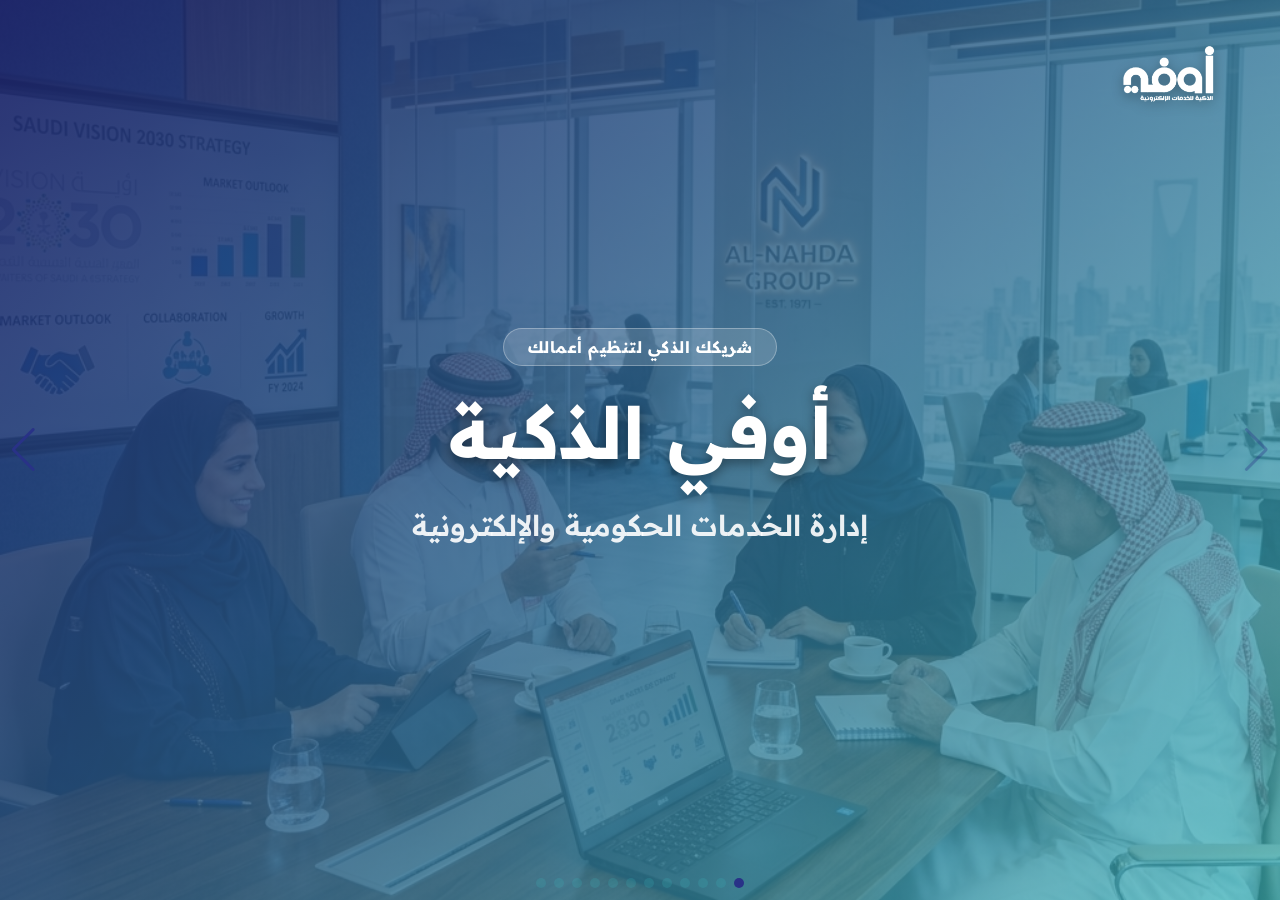
==== presentation.html @ 7e7df560 "Add presentation and assets" ====
<!DOCTYPE html>
<html lang="ar" dir="rtl">
<head>
  <meta charset="UTF-8">
  <meta name="viewport" content="width=device-width, initial-scale=1.0">
  <title>العرض التقديمي - أوفي الذكية</title>
  
  <link rel="preconnect" href="https://fonts.googleapis.com">
  <link rel="preconnect" href="https://fonts.gstatic.com" crossorigin>
  <link href="https://fonts.googleapis.com/css2?family=Readex+Pro:wght@300;400;500;600;700;800&family=Cairo:wght@400;600;700;800&display=swap" rel="stylesheet">
  <link rel="stylesheet" href="https://cdn.jsdelivr.net/npm/swiper@11/swiper-bundle.min.css" />

  <style>
    :root {
      --blue: #293287;
      --blue-dark: #1d2369;
      --blue-light: #3a43a8;
      --teal: #3eb8bc;
      --teal-dark: #2d9fa3;
      --teal-light: #5ecdd1;
      --white: #ffffff;
      --off-white: #f4f7ff;
      --gray: #6b7280;
      --light-gray: #e8ecf8;
      --text-dark: #1a1f4e;
      --shadow: 0 8px 32px rgba(41, 50, 135, 0.13);
      --shadow-teal: 0 8px 32px rgba(62, 184, 188, 0.18);
      --radius: 18px;
    }

    * { box-sizing: border-box; margin: 0; padding: 0; }
    body { font-family: 'Readex Pro', 'Cairo', sans-serif; background: var(--off-white); color: var(--text-dark); overflow: hidden; direction: rtl; }

    /* Logo Overlay */
    .global-logo {
      position: fixed;
      top: 30px;
      right: 40px;
      z-index: 1000;
      width: 140px;
      transition: all 0.3s ease;
    }
    .global-logo.white { filter: brightness(0) invert(1) drop-shadow(0 4px 6px rgba(0,0,0,0.3)); }
    
    .swiper { width: 100vw; height: 100vh; }
    
    /* Base Slide Styles */
    .swiper-slide { 
      display: flex; flex-direction: column; justify-content: center; align-items: center; 
      padding: 40px; position: relative; overflow: hidden;
    }
    
    .swiper-slide[data-theme="light"] { background: var(--off-white); color: var(--text-dark); }
    .swiper-slide[data-theme="dark"] { background: var(--blue-dark); color: var(--white); }

    /* Theme adjustments for dark mode text */
    [data-theme="dark"] h1, [data-theme="dark"] h2, [data-theme="dark"] h3 { color: var(--white); }
    [data-theme="dark"] h2::after { background: var(--teal-light); }
    [data-theme="dark"] p { color: rgba(255,255,255,0.85); }
    [data-theme="dark"] .badge { background: rgba(255,255,255,0.15); color: var(--white); border-color: rgba(255,255,255,0.3); }

    /* Abstract shapes */
    .bg-shape { position: absolute; border-radius: 50%; filter: blur(80px); z-index: 0; opacity: 0.3; pointer-events: none; }
    .bg-shape.blue { background: var(--blue); width: 400px; height: 400px; top: -100px; right: -100px; }
    .bg-shape.teal { background: var(--teal); width: 300px; height: 300px; bottom: -50px; left: -50px; }
    [data-theme="dark"] .bg-shape.blue { background: var(--blue-light); opacity: 0.5; }

    .slide-content { position: relative; z-index: 10; max-width: 1100px; width: 100%; text-align: right; }
    .slide-content.center { text-align: center; }

    h1 { font-size: 3.5rem; font-weight: 800; color: var(--blue-dark); margin-bottom: 20px; line-height: 1.3; }
    h2 { font-size: 2.5rem; font-weight: 700; color: var(--blue); margin-bottom: 30px; position: relative; display: inline-block; }
    h2::after { content: ''; position: absolute; bottom: -10px; right: 0; width: 60px; height: 4px; background: var(--teal); border-radius: 2px; }
    .center h2::after { left: 50%; right: auto; transform: translateX(-50%); }

    h3 { font-size: 1.4rem; color: var(--blue-dark); font-weight: 700; }
    p { font-size: 1.25rem; color: var(--gray); line-height: 1.8; margin-bottom: 20px; font-weight: 400; }

    .badge { display: inline-block; padding: 8px 24px; background: var(--white); color: var(--blue); border-radius: 50px; font-weight: 700; border: 1px solid rgba(41, 50, 135, 0.1); margin-bottom: 20px; letter-spacing: 0.5px; }

    /* Split Layouts */
    .split-slide { display: flex; flex-direction: row; width: 100%; height: 100%; padding: 0 !important; align-items: stretch; }
    .split-slide.reverse { flex-direction: row-reverse; }
    .split-content { flex: 1.3; padding: 10vw 8vw; display: flex; flex-direction: column; justify-content: center; text-align: right; position: relative; z-index: 2; background: var(--off-white); }
    .split-img { flex: 1; background-size: cover; background-position: center; background-repeat: no-repeat; position: relative; }
    .split-img::after { 
      content: ''; position: absolute; top:0; right:0; width:100%; height:100%;
      background: linear-gradient(to left, var(--off-white) 0%, rgba(244,247,255,0) 30%);
    }
    .split-slide.reverse .split-content { text-align: right; padding-right: 6vw; /* Fix padding when reversed */ }
    .split-slide.reverse .split-img::after { background: linear-gradient(to right, var(--off-white) 0%, rgba(244,247,255,0) 30%); }

    /* Background Images logic for non-split */
    .cover-bg { position: absolute; top:0; left:0; width:100%; height:100%; background-size: cover; background-position: center; z-index: 0; }
    .cover-overlay { position: absolute; top:0; left:0; width:100%; height:100%; background: linear-gradient(135deg, rgba(29,35,105,0.92) 0%, rgba(62,184,188,0.7) 100%); z-index: 1; }
    .cover-overlay.light { background: linear-gradient(135deg, rgba(244,247,255,0.92) 0%, rgba(255,255,255,0.85) 100%); }

    /* Cards */
    .grid { display: grid; grid-template-columns: repeat(auto-fit, minmax(220px, 1fr)); gap: 24px; margin-top: 30px; }
    .card { background: var(--white); border-radius: var(--radius); padding: 30px; box-shadow: var(--shadow); border: 1px solid var(--light-gray); text-align: center; position: relative; z-index: 2; }
    .card-icon { width: 60px; height: 60px; background: linear-gradient(135deg, var(--blue), var(--teal)); border-radius: 14px; display: flex; align-items: center; justify-content: center; margin: 0 auto 20px; color: var(--white); }
    .card-icon svg { width: 28px; height: 28px; }

    .bullet-list { list-style: none; display: grid; grid-template-columns: 1fr 1fr; gap: 20px; margin-top: 30px; }
    .bullet-item { display: flex; align-items: flex-start; gap: 15px; background: var(--white); padding: 20px; border-radius: 12px; box-shadow: var(--shadow); border: 1px solid var(--light-gray); }
    .bullet-icon { color: var(--teal); margin-top: 2px; flex-shrink: 0; }
    .bullet-text { font-size: 1.1rem; font-weight: 600; color: var(--blue-dark); line-height: 1.6; }

    .journey { display: flex; flex-wrap: wrap; justify-content: center; align-items: center; gap: 15px; margin-top: 40px; direction: rtl; }
    .step { display: flex; flex-direction: column; align-items: center; gap: 10px; width: 120px; }
    .step-num { width: 45px; height: 45px; background: var(--white); color: var(--blue); border: 2px solid var(--teal); border-radius: 50%; display: flex; align-items: center; justify-content: center; font-weight: 700; font-size: 1.1rem; box-shadow: var(--shadow); }
    .step-text { text-align: center; font-size: 0.95rem; font-weight: 600; color: var(--text-dark); background: rgba(255,255,255,0.8); padding: 5px; border-radius: 8px;}

    .packages { display: flex; justify-content: center; gap: 30px; margin-top: 40px; }
    .package-card { background: var(--white); border: 1px solid var(--light-gray); border-radius: var(--radius); padding: 40px 30px; width: 300px; text-align: center; box-shadow: var(--shadow); position: relative; z-index: 2; }
    .package-card.highlight { border: 2px solid var(--teal); transform: scale(1.05); box-shadow: var(--shadow-teal); }
    .package-title { font-size: 1.5rem; font-weight: 700; color: var(--blue); margin-bottom: 20px; }
    .package-price { font-size: 2rem; font-weight: 800; color: var(--blue-dark); margin-bottom: 30px; }

    .offer-box { background: linear-gradient(135deg, var(--blue), var(--teal-dark)); padding: 50px; border-radius: var(--radius); color: var(--white); text-align: center; max-width: 800px; margin: 0 auto; box-shadow: var(--shadow); position: relative; z-index: 2; border: 1px solid rgba(255,255,255,0.2) }

    .swiper-pagination-bullet { background: var(--teal); width: 10px; height: 10px; }
    .swiper-pagination-bullet-active { background: var(--blue); }
    .swiper-button-next, .swiper-button-prev { color: var(--blue); }
    [data-theme="dark"] .swiper-button-next, [data-theme="dark"] .swiper-button-prev { color: var(--teal-light); }
  </style>
</head>
<body>

  <!-- Global Logo -->
  <img src="logo_transparent.png" alt="أوفي الذكية" class="global-logo" id="main-logo" />

  <div class="swiper mySwiper">
    <div class="swiper-wrapper">

      <!-- Slide 1: Cover -->
      <div class="swiper-slide cover-slide" data-theme="dark">
        <div class="cover-bg" style="background-image: url('team.png');"></div>
        <div class="cover-overlay"></div>
        <div class="slide-content center">
          <div class="badge">شريكك الذكي لتنظيم أعمالك</div>
          <h1 style="color: var(--white); text-shadow: 0 4px 12px rgba(0,0,0,0.4); font-size: 4.5rem;">أوفي الذكية</h1>
          <p style="font-size: 1.8rem; font-weight: 600; color: rgba(255,255,255,0.9);">إدارة الخدمات الحكومية والإلكترونية</p>
        </div>
      </div>

      <!-- Slide 2: Hook (Split Screen) -->
      <div class="swiper-slide split-slide" data-theme="light">
        <div class="split-content">
          <h2>شريكك الذكي في إدارة خدمات أعمالك</h2>
          <p style="font-size: 1.6rem; color: var(--blue;); font-weight: 500; margin-top: 20px;">
            في طليعة مقدمي الخدمات الحكومية والإلكترونية في المملكة.<br><br>
            نقدّم حلولاً متكاملة تضمن لك الكفاءة والسرعة في إنجاز أعمالك.
          </p>
        </div>
        <div class="split-img" style="background-image: url('man.png');"></div>
      </div>

      <!-- Slide 3: Problem Insight -->
      <div class="swiper-slide split-slide reverse" data-theme="light">
        <div class="split-content">
          <div class="badge">نظرة على التحديات</div>
          <h2>المشكلة</h2>
          <div style="background: var(--white); padding: 40px; border-radius: var(--radius); border-right: 4px solid var(--teal); box-shadow: var(--shadow);">
            <p style="color: var(--blue-dark); font-weight: 500;">تشير التقديرات إلى أن نسبة كبيرة من أصحاب الأعمال تواجه تحديات في تنظيم التراخيص والمعاملات الحكومية، نتيجة تعدد المنصات والإجراءات، أو عدم وجود جهة متخصصة لإدارة هذه العمليات.</p>
            <p style="margin-bottom: 0; color: var(--teal-dark); font-weight: 700; font-size: 1.35rem;">مما يؤدي إلى تأخير الإنجاز، وارتفاع احتمالية الغرامات والمخالفات، إضافة إلى استهلاك الوقت والجهد.</p>
          </div>
        </div>
        <div class="split-img" style="background-image: url('focus.png');"></div>
      </div>

      <!-- Slide 4: Problem Impact -->
      <div class="swiper-slide" data-theme="dark">
        <div class="cover-bg" style="background-image: url('makkah-bg.jpg'); mix-blend-mode: multiply; opacity: 0.15;"></div>
        <div class="cover-overlay" style="background: rgba(29,35,105,0.9);"></div>
        <div class="slide-content center">
          <h2>أثر المشكلة</h2>
          <ul class="bullet-list" style="text-align: right;">
            <li class="bullet-item" style="background: rgba(255,255,255,0.1); border-color: rgba(255,255,255,0.2);">
              <svg class="bullet-icon" viewBox="0 0 24 24" fill="none" stroke="var(--teal-light)" stroke-width="2" width="24" height="24"><circle cx="12" cy="12" r="10"/><line x1="12" y1="8" x2="12" y2="12"/><line x1="12" y1="16" x2="12.01" y2="16"/></svg>
              <span class="bullet-text" style="color: var(--white);">تعطّل الإجراءات وتأخير إنجاز المعاملات</span>
            </li>
            <li class="bullet-item" style="background: rgba(255,255,255,0.1); border-color: rgba(255,255,255,0.2);">
              <svg class="bullet-icon" viewBox="0 0 24 24" fill="none" stroke="var(--teal-light)" stroke-width="2" width="24" height="24"><circle cx="12" cy="12" r="10"/><line x1="12" y1="8" x2="12" y2="12"/><line x1="12" y1="16" x2="12.01" y2="16"/></svg>
              <span class="bullet-text" style="color: var(--white);">خسائر مالية نتيجة الغرامات والمخالفات</span>
            </li>
            <li class="bullet-item" style="background: rgba(255,255,255,0.1); border-color: rgba(255,255,255,0.2);">
              <svg class="bullet-icon" viewBox="0 0 24 24" fill="none" stroke="var(--teal-light)" stroke-width="2" width="24" height="24"><circle cx="12" cy="12" r="10"/><line x1="12" y1="8" x2="12" y2="12"/><line x1="12" y1="16" x2="12.01" y2="16"/></svg>
              <span class="bullet-text" style="color: var(--white);">ضغط إداري متزايد على صاحب العمل</span>
            </li>
            <li class="bullet-item" style="background: rgba(255,255,255,0.1); border-color: rgba(255,255,255,0.2);">
              <svg class="bullet-icon" viewBox="0 0 24 24" fill="none" stroke="var(--teal-light)" stroke-width="2" width="24" height="24"><circle cx="12" cy="12" r="10"/><line x1="12" y1="8" x2="12" y2="12"/><line x1="12" y1="16" x2="12.01" y2="16"/></svg>
              <span class="bullet-text" style="color: var(--white);">ضعف تنظيم العمليات الداخلية</span>
            </li>
            <li class="bullet-item" style="background: rgba(255,255,255,0.1); border-color: rgba(255,255,255,0.2);">
              <svg class="bullet-icon" viewBox="0 0 24 24" fill="none" stroke="var(--teal-light)" stroke-width="2" width="24" height="24"><circle cx="12" cy="12" r="10"/><line x1="12" y1="8" x2="12" y2="12"/><line x1="12" y1="16" x2="12.01" y2="16"/></svg>
              <span class="bullet-text" style="color: var(--white);">فقدان فرص تجارية بسبب التأخير</span>
            </li>
            <li class="bullet-item" style="background: rgba(255,255,255,0.1); border-color: rgba(255,255,255,0.2);">
              <svg class="bullet-icon" viewBox="0 0 24 24" fill="none" stroke="var(--teal-light)" stroke-width="2" width="24" height="24"><circle cx="12" cy="12" r="10"/><line x1="12" y1="8" x2="12" y2="12"/><line x1="12" y1="16" x2="12.01" y2="16"/></svg>
              <span class="bullet-text" style="color: var(--white);">تشتت الجهود وعدم التركيز على تطوير العمل</span>
            </li>
          </ul>
        </div>
      </div>

      <!-- Slide 5: Solution -->
      <div class="swiper-slide split-slide" data-theme="light">
        <div class="split-content">
          <div class="badge teal">الحل المتكامل</div>
          <h2>الحل</h2>
          <div style="background: var(--white); padding: 40px; border-radius: var(--radius); box-shadow: var(--shadow);">
            <p style="font-size: 1.4rem; font-weight: 600; color: var(--blue-dark);">مع أوفي الذكية… تتحول إدارة خدماتك الحكومية إلى عملية منظمة وسهلة، تضمن لك سرعة الإنجاز ودقة التنفيذ دون تعقيد.</p>
            <p style="font-size: 1.15rem; margin-top: 20px;">نوفّر لك إدارة متكاملة لجميع معاملاتك، مع متابعة مستمرة وتنسيق مباشر مع الجهات الحكومية، لتقليل الأخطاء، وتفادي الغرامات، وتوفير وقتك للتركيز على تطوير أعمالك.</p>
          </div>
        </div>
        <div class="split-img" style="background-image: url('shake.png');"></div>
      </div>

      <!-- Slide 6: About Us -->
      <div class="swiper-slide split-slide reverse" data-theme="light">
        <div class="split-content">
          <div class="badge">شريكك الموثوق</div>
          <h2>من نحن</h2>
          <p style="font-size: 1.35rem; line-height: 2;">نحن في أوفي الذكية نعتز بكوننا شريكك الموثوق الذي يرافقك في رحلة نجاح أعمالك. كجهة متخصصة ومتميزة في المملكة، نقدم خبرات متكاملة وحلولاً مبتكرة لإدارة وتسهيل مجموعة واسعة من الخدمات الحكومية وخدمات الأعمال.</p>
          <p style="font-size: 1.35rem; line-height: 2;">نلتزم بمعايير الجودة والاحترافية العالية لنضمن لعملائنا بيئة عمل مستقرة، ونمواً مستداماً، ونظاماً متكاملاً يحقق الرؤية والأهداف بكفاءة.</p>
        </div>
        <div class="split-img" style="background-image: url('woman.png');"></div>
      </div>

      <!-- Slide 7: Why Us -->
      <div class="swiper-slide" data-theme="light">
        <div class="cover-bg" style="background-image: url('team.png');"></div>
        <div class="cover-overlay light"></div>
        <div class="slide-content center">
          <h2>لماذا أوفي الذكية</h2>
          <div class="grid" style="grid-template-columns: repeat(auto-fit, minmax(180px, 1fr));">
            <div class="card">
              <div class="card-icon"><svg viewBox="0 0 24 24" fill="none" stroke="currentColor" stroke-width="2"><circle cx="12" cy="12" r="10"/><polyline points="12 6 12 12 16 14"/></svg></div>
              <h3>سرعة الإنجاز</h3>
            </div>
            <div class="card">
              <div class="card-icon"><svg viewBox="0 0 24 24" fill="none" stroke="currentColor" stroke-width="2"><path d="M22 11.08V12a10 10 0 1 1-5.93-9.14"/><polyline points="22 4 12 14.01 9 11.01"/></svg></div>
              <h3>دقة التنفيذ</h3>
            </div>
            <div class="card">
              <div class="card-icon"><svg viewBox="0 0 24 24" fill="none" stroke="currentColor" stroke-width="2"><path d="M21 16V8a2 2 0 0 0-1-1.73l-7-4a2 2 0 0 0-2 0l-7 4A2 2 0 0 0 3 8v8a2 2 0 0 0 1 1.73l7 4a2 2 0 0 0 2 0l7-4A2 2 0 0 0 21 16z"/><polyline points="3.27 6.96 12 12.01 20.73 6.96"/><line x1="12" y1="22.08" x2="12" y2="12"/></svg></div>
              <h3>خبرة في الأنظمة</h3>
            </div>
            <div class="card">
              <div class="card-icon"><svg viewBox="0 0 24 24" fill="none" stroke="currentColor" stroke-width="2"><path d="M1 12s4-8 11-8 11 8 11 8-4 8-11 8-11-8-11-8z"/><circle cx="12" cy="12" r="3"/></svg></div>
              <h3>متابعة مستمرة</h3>
            </div>
            <div class="card">
              <div class="card-icon"><svg viewBox="0 0 24 24" fill="none" stroke="currentColor" stroke-width="2"><path d="M12 22s8-4 8-10V5l-8-3-8 3v7c0 6 8 10 8 10z"/></svg></div>
              <h3>تقليل المخاطر</h3>
            </div>
          </div>
        </div>
      </div>

      <!-- Slide 8: Services -->
      <div class="swiper-slide split-slide rotate" data-theme="light">
        <div class="split-content">
          <h2>خدماتنا</h2>
          <div class="grid" style="grid-template-columns: repeat(2, 1fr); margin-top: 10px;">
            <div class="card" style="padding: 20px;">
              <div class="card-icon" style="width:50px; height:50px; margin-bottom:10px;"><svg viewBox="0 0 24 24" fill="none" stroke="currentColor" stroke-width="2"><path d="M3 21h18M9 8h1m4 0h1M9 12h1m4 0h1M9 16h1m4 0h1M5 21V5a2 2 0 012-2h10a2 2 0 012 2v16"/></svg></div>
              <h3 style="font-size:1.1rem;">تأسيس الأعمال</h3>
            </div>
            <div class="card" style="padding: 20px;">
              <div class="card-icon" style="width:50px; height:50px; margin-bottom:10px;"><svg viewBox="0 0 24 24" fill="none" stroke="currentColor" stroke-width="2"><path d="M3 21h18M3 10h18M5 6l7-3 7 3M4 10v11M20 10v11M8 14v3m4-3v3m4-3v3"/></svg></div>
              <h3 style="font-size:1.1rem;">الخدمات الحكومية</h3>
            </div>
            <div class="card" style="padding: 20px;">
              <div class="card-icon" style="width:50px; height:50px; margin-bottom:10px;"><svg viewBox="0 0 24 24" fill="none" stroke="currentColor" stroke-width="2"><rect x="2" y="7" width="20" height="14" rx="2"/><path d="M16 7V5a2 2 0 00-2-2h-4a2 2 0 00-2 2v2M12 12v4m-2-2h4"/></svg></div>
              <h3 style="font-size:1.1rem;">الحلول المالية</h3>
            </div>
            <div class="card" style="padding: 20px;">
              <div class="card-icon" style="width:50px; height:50px; margin-bottom:10px;"><svg viewBox="0 0 24 24" fill="none" stroke="currentColor" stroke-width="2"><path d="M17 21v-2a4 4 0 00-4-4H5a4 4 0 00-4 4v2"/><circle cx="9" cy="7" r="4"/><path d="M23 21v-2a4 4 0 00-3-3.87M16 3.13a4 4 0 010 7.75"/></svg></div>
              <h3 style="font-size:1.1rem;">الموارد البشرية</h3>
            </div>
          </div>
        </div>
        <div class="split-img" style="background-image: url('man.png');"></div>
      </div>

      <!-- Slide 9: Customer Journey -->
      <div class="swiper-slide split-slide reverse" data-theme="light">
        <div class="split-content border-l">
          <h2>رحلة العميل</h2>
          <div class="journey" style="justify-content: flex-start;">
            <div class="step"><div class="step-num">1</div><div class="step-text">دراسة الاحتياجات</div></div>
            <div class="step"><div class="step-num">2</div><div class="step-text">اختيار الباقة</div></div>
            <div class="step"><div class="step-num">3</div><div class="step-text">توقيع اتفاقية</div></div>
            <div class="step"><div class="step-num">4</div><div class="step-text">تقديم الخطة</div></div>
            <div class="step"><div class="step-num">5</div><div class="step-text">اعتماد العميل</div></div>
            <div class="step"><div class="step-num">6</div><div class="step-text">بدء التنفيذ</div></div>
            <div class="step"><div class="step-num">7</div><div class="step-text">إنهاء الخدمة</div></div>
          </div>
        </div>
        <div class="split-img" style="background-image: url('woman.png');"></div>
      </div>

      <!-- Slide 10: Packages -->
      <div class="swiper-slide" data-theme="light">
        <div class="cover-bg" style="background-image: url('team.png');"></div>
        <div class="cover-overlay light"></div>
        <div class="slide-content center">
          <h2>الباقات</h2>
          <div class="packages">
            <div class="package-card">
              <h3 class="package-title">باقة الأساسية</h3>
              <div class="package-price">--- <span>رس/المدة</span></div>
              <p style="font-size: 1.1rem; color: var(--gray);">الخيار الأمثل للمشاريع الناشئة وتأسيس الأعمال وتجهيز التراخيص.</p>
            </div>
            <div class="package-card highlight">
              <div class="badge teal" style="position: absolute; top: 15px; left: 15px; padding: 4px 12px; font-size: 0.8rem; margin:0;">الأكثر طلباً</div>
              <h3 class="package-title">باقة الأعمال</h3>
              <div class="package-price">--- <span>رس/المدة</span></div>
              <p style="font-size: 1.1rem; color: var(--gray);">تمنحك المزيد من التوفير والفائدة لتشغيل وإدارة المنشآت المستقرة.</p>
            </div>
            <div class="package-card">
              <h3 class="package-title">باقة الأعمال +</h3>
              <div class="package-price">--- <span>رس/المدة</span></div>
              <p style="font-size: 1.1rem; color: var(--gray);">مثالية للذين يبحثون عن الأفضل وحلول التشغيل والإدارة المتكاملة.</p>
            </div>
          </div>
        </div>
      </div>

      <!-- Slide 11: Special Offer -->
      <div class="swiper-slide" data-theme="dark">
        <div class="cover-bg" style="background-image: url('focus.png'); filter: grayscale(50%);"></div>
        <div class="cover-overlay"></div>
        <div class="slide-content center">
          <div class="offer-box">
            <h2 style="font-size: 3rem; margin-bottom: 30px;">عرض خاص لفترة محدودة 🔥</h2>
            <div style="background: rgba(255,255,255,0.1); padding: 30px; border-radius: 16px; border: 1px solid rgba(255,255,255,0.2); display: inline-block;">
              <h3 style="font-size: 2rem; margin-bottom: 15px; color: var(--teal-light);">باقة التجربة</h3>
              <p style="font-size: 2.5rem; font-weight: 800; margin-bottom: 20px; color: var(--white);">500 ريال / <span style="font-size: 1.5rem; font-weight: 400;">شهرياً لمدة 3 شهور</span></p>
              <p style="font-size: 1.3rem; margin: 0; color: rgba(255,255,255,0.9);">جرّب خدماتنا بدون مخاطرة<br>وبعدها اختر الباقة المناسبة لك</p>
            </div>
          </div>
        </div>
      </div>

      <!-- Slide 12: Contact -->
      <div class="swiper-slide split-slide" data-theme="light">
        <div class="split-content">
          <h2>تواصل معنا</h2>
          <p>نحن هنا لمساعدتكم وتقديم الحلول الذكية لتطوير أعمالكم</p>
          <div class="grid" style="grid-template-columns: repeat(2, 1fr); margin-top: 10px;">
            <div class="card" style="padding: 15px;">
              <div class="card-icon" style="margin-bottom: 5px; width: 45px; height: 45px;"><svg viewBox="0 0 24 24" width="22" fill="none" stroke="currentColor" stroke-width="2"><path d="M22 16.92v3a2 2 0 0 1-2.18 2 19.79 19.79 0 0 1-8.63-3.07 19.5 19.5 0 0 1-6-6 19.79 19.79 0 0 1-3.07-8.67A2 2 0 0 1 4.11 2h3a2 2 0 0 1 2 1.72 12.84 12.84 0 0 0 .7 2.81 2 2 0 0 1-.45 2.11L8.09 9.91a16 16 0 0 0 6 6l1.27-1.27a2 2 0 0 1 2.11-.45 12.84 12.84 0 0 0 2.81.7A2 2 0 0 1 22 16.92z"/></svg></div>
              <p style="font-size: 1rem; margin:0; font-weight: 700; color:var(--text-dark);">+966 56 009 6462</p>
            </div>
            <div class="card" style="padding: 15px;">
              <div class="card-icon" style="margin-bottom: 5px; width: 45px; height: 45px;"><svg viewBox="0 0 24 24" width="22" fill="none" stroke="currentColor" stroke-width="2"><path d="M4 4h16c1.1 0 2 .9 2 2v12c0 1.1-.9 2-2 2H4c-1.1 0-2-.9-2-2V6c0-1.1.9-2 2-2z"/><polyline points="22,6 12,13 2,6"/></svg></div>
              <p style="font-size: 1rem; margin:0; font-weight: 700; color:var(--text-dark);">info@ovoffice.com</p>
            </div>
            <div class="card" style="padding: 15px;">
              <div class="card-icon" style="margin-bottom: 5px; width: 45px; height: 45px;"><svg viewBox="0 0 24 24" width="22" fill="none" stroke="currentColor" stroke-width="2"><circle cx="12" cy="12" r="10"/><line x1="2" y1="12" x2="22" y2="12"/><path d="M12 2a15.3 15.3 0 0 1 4 10 15.3 15.3 0 0 1-4 10 15.3 15.3 0 0 1-4-10 15.3 15.3 0 0 1 4-10z"/></svg></div>
              <p style="font-size: 1rem; margin:0; font-weight: 700; color:var(--text-dark);">www.ovoffice.com</p>
            </div>
            <div class="card" style="padding: 15px;">
              <div class="card-icon" style="margin-bottom: 5px; width: 45px; height: 45px;"><svg viewBox="0 0 24 24" width="22" fill="none" stroke="currentColor" stroke-width="2"><path d="M18 2h-3a5 5 0 0 0-5 5v3H7v4h3v8h4v-8h3l1-4h-4V7a1 1 0 0 1 1-1h3z"/></svg></div>
              <p style="font-size: 1rem; margin:0; font-weight: 700; color:var(--text-dark);">@ovoffice</p>
            </div>
          </div>
        </div>
        <div class="split-img" style="background-image: url('shake.png');"></div>
      </div>

    </div>
    
    <!-- Navigation Buttons -->
    <div class="swiper-button-next"></div>
    <div class="swiper-button-prev"></div>
    <div class="swiper-pagination"></div>
  </div>

  <script src="https://cdn.jsdelivr.net/npm/swiper@11/swiper-bundle.min.js"></script>
  <script>
    var swiper = new Swiper('.mySwiper', {
      direction: 'horizontal',
      loop: false,
      keyboard: { enabled: true },
      mousewheel: true,
      effect: 'fade',
      fadeEffect: { crossFade: true },
      pagination: { el: '.swiper-pagination', clickable: true },
      navigation: { nextEl: '.swiper-button-next', prevEl: '.swiper-button-prev' },
    });

    const logo = document.getElementById('main-logo');
    swiper.on('slideChange', function () {
      const currentSlide = swiper.slides[swiper.activeIndex];
      if(currentSlide.getAttribute('data-theme') === 'dark') {
        logo.classList.add('white');
      } else {
        logo.classList.remove('white');
      }
    });
    
    if(swiper.slides[0].getAttribute('data-theme') === 'dark') {
      logo.classList.add('white');
    }
  </script>
</body>
</html>
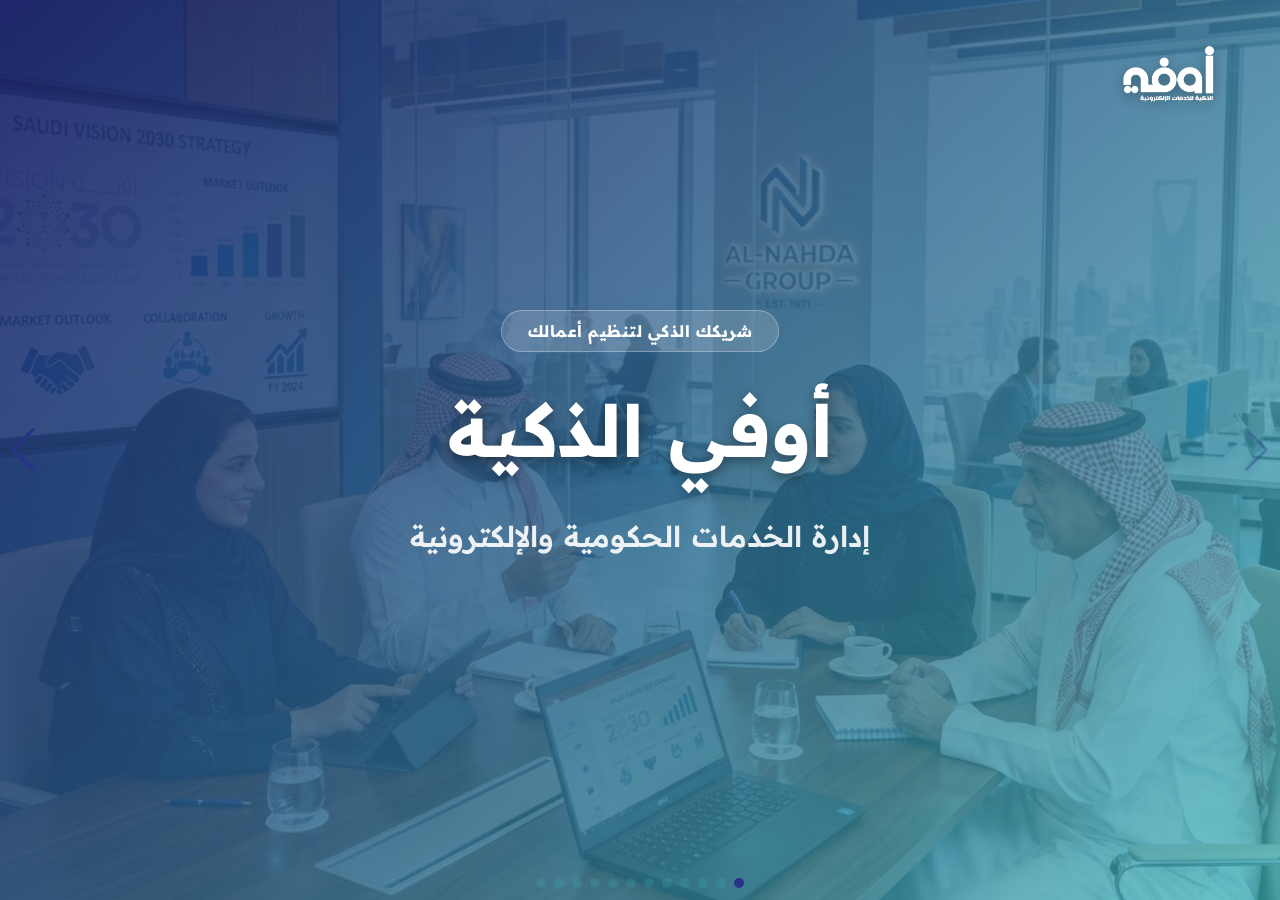
==== commit 9f62ed24: "Your commit message" ====
--- a/presentation.html
+++ b/presentation.html
@@ -68,15 +68,15 @@
     .slide-content { position: relative; z-index: 10; max-width: 1100px; width: 100%; text-align: right; }
     .slide-content.center { text-align: center; }
 
-    h1 { font-size: 3.5rem; font-weight: 800; color: var(--blue-dark); margin-bottom: 20px; line-height: 1.3; }
-    h2 { font-size: 2.5rem; font-weight: 700; color: var(--blue); margin-bottom: 30px; position: relative; display: inline-block; }
-    h2::after { content: ''; position: absolute; bottom: -10px; right: 0; width: 60px; height: 4px; background: var(--teal); border-radius: 2px; }
+    h1 { font-size: 3.5rem; font-weight: 800; color: var(--blue-dark); margin-bottom: 24px; line-height: 1.5; word-spacing: 2px; }
+    h2 { font-size: 2.5rem; font-weight: 700; color: var(--blue); margin-bottom: 34px; position: relative; display: inline-block; line-height: 1.5; word-spacing: 2px; }
+    h2::after { content: ''; position: absolute; bottom: -12px; right: 0; width: 60px; height: 4px; background: var(--teal); border-radius: 2px; }
     .center h2::after { left: 50%; right: auto; transform: translateX(-50%); }
 
-    h3 { font-size: 1.4rem; color: var(--blue-dark); font-weight: 700; }
-    p { font-size: 1.25rem; color: var(--gray); line-height: 1.8; margin-bottom: 20px; font-weight: 400; }
-
-    .badge { display: inline-block; padding: 8px 24px; background: var(--white); color: var(--blue); border-radius: 50px; font-weight: 700; border: 1px solid rgba(41, 50, 135, 0.1); margin-bottom: 20px; letter-spacing: 0.5px; }
+    h3 { font-size: 1.4rem; color: var(--blue-dark); font-weight: 700; line-height: 1.6; }
+    p { font-size: 1.25rem; color: var(--gray); line-height: 2.0; margin-bottom: 24px; font-weight: 500; word-spacing: 1.5px; }
+
+    .badge { display: inline-block; padding: 10px 26px; background: var(--white); color: var(--blue); border-radius: 50px; font-weight: 700; border: 1px solid rgba(41, 50, 135, 0.1); margin-bottom: 24px; letter-spacing: 0.5px; }
 
     /* Split Layouts */
     .split-slide { display: flex; flex-direction: row; width: 100%; height: 100%; padding: 0 !important; align-items: stretch; }
